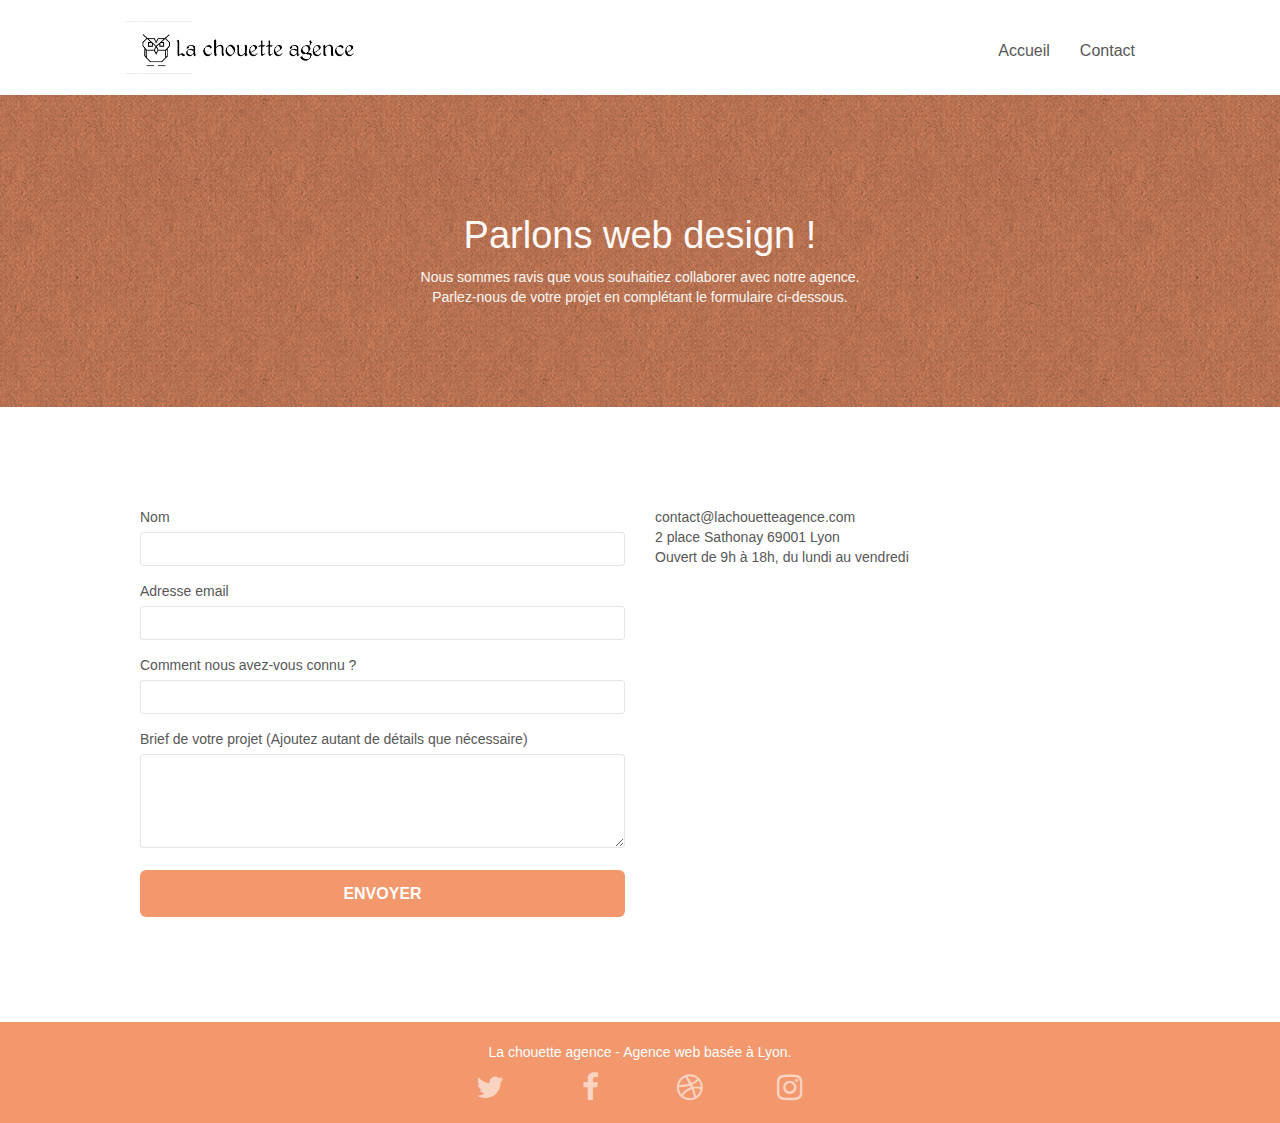
==== contact.html @ 76f285c2 "Optimisation01" ====
<!doctype html>
<html lang="Default">
<head>
	<title>Contactez - La Chouette agence</title>

    <meta charset="utf-8">
    <meta name="keywords" content="Entreprise Webdesign Lyon, agence design, agence design,agence design,agence design,agence design,agence design,agence design,agence design,agence design">
    <meta name="description" content="Contactez la Chouette Agence - Entreprise Webdesign Lyon qui vous aide à devenir attractifs et visibles sur Internet !">
    
    <meta charset="utf-8">
    <meta name="keywords" content="">
    <meta name="description" content="">
    <meta name="viewport" content="width=device-width, initial-scale=1.0, viewport-fit=cover">
    <link rel="shortcut icon" type="image/png" href="favicon.jpg">
    
	<link rel="stylesheet" type="text/css" href="./css/bootstrap.css">
	<link rel="stylesheet" type="text/css" href="style.css">
	<link rel="stylesheet" type="text/css" href="./css/font-awesome.css">
	<link rel="stylesheet" type="text/css" href="./css/et-line.css">
	
    
	<script src="./js/jquery-2.1.0.js"></script>
	<script src="./js/bootstrap.js"></script>
	<script src="./js/blocs.js"></script>
	<script src="./js/jqBootstrapValidation.js"></script>
	<script src="./js/formHandler.js"></script>

    
<!-- Analytics -->
 
<!-- Analytics END -->
    
</head>
<body>
<!-- Principal conteneur -->
<div class="page-container">
    
<!-- bloc-0 -->
<header class="bloc bgc-white l-bloc " id="bloc-0">
	<div class="container bloc-sm">

		<nav class="navbar row">
			<div class="navbar-header">
				<div class="keywords" style="color:#cccccc;font-size:1px;">Entreprise Webdesign Lyon, Agence web à Lyon, stratégie web, web design, illustrations, design de site web, site web, web, internet, site internet, site</div>
				<a class="navbar-brand" href="index.html"><img src="img/la-chouette-agence.png" alt="paris web design logo agence web meilleure agence" height="40" /></a>
				<div class="keywords" style="color:#cccccc;font-size:1px;">Entreprise Webdesign Lyon, Agence web à Lyon, stratégie web, web design, illustrations, design de site web, site web, web, internet, site internet, site</div>
			</div>
			<div class="collapse navbar-collapse navbar-1 special-dropdown-nav">
				<ul class="site-navigation nav navbar-nav">
					<li>
						<a href="index.html">Accueil</a>
					</li>
					<li>
						<a href="contact.html">Contact</a>
					</li>
				</ul>
			</div>
		</nav>
	</div>
</header>
<!-- bloc-0 END -->

<!-- bloc-6 -->
<section class="bloc bg-dots-bg bg-repeat bgc-atomic-tangerine d-bloc bloc-bg-texture texture-paper" id="bloc-6">
	<div class="container bloc-lg">
		<div class="row">
			<div class="col-sm-12">
				<h1 class="text-center hero-bloc-text tc-white-real">
					Parlons web design !
				</h1>
				<p class="text-center mg-lg tc-white-real tight-width-whitespace">
					Nous sommes ravis que vous souhaitiez collaborer avec notre agence.<br>
					Parlez-nous de votre projet en complétant le formulaire ci-dessous.
				</p>
			</div>
		</div>
	</div>
</section>
<!-- bloc-6 END -->

<!-- bloc-7 -->
<section class="bloc bgc-white l-bloc" id="bloc-7">
	<div class="container bloc-lg">
		<div class="row">
			<div class="col-sm-6">
				<form id="form_1" novalidate success-msg="Your message has been sent." fail-msg="Sorry it seems that our mail server is not responding, Sorry for the inconvenience!">
					<div class="form-group">
						<label>
							Nom
						</label>
						<input id="name" class="form-control" required />
					</div>
					<div class="form-group">
						<label>
							Adresse email
						</label>
						<input id="email" class="form-control" type="email" required />
					</div>
					<div class="form-group">
						<label>
							Comment nous avez-vous connu ?
						</label>
						<input class="form-control" required id="input_504" />
					</div>
					<div class="form-group">
						<label>
							Brief de votre projet (Ajoutez autant de détails que nécessaire)<br>
						</label><textarea id="message" class="form-control" rows="4" cols="50" required></textarea>
					</div> 
					<button class="bloc-button btn btn-lg btn-block cta-hero btn-atomic-tangerine" type="submit">
						Envoyer
					</button>
				</form>
			</div>
			<div class="col-sm-6">
				<p>
					contact@lachouetteagence.com<br>2 place Sathonay 69001 Lyon<br>Ouvert de 9h à 18h, du lundi au vendredi<br>
				</p>
			</div>
		</div>
	</div>
</section>
<!-- bloc-7 END -->

<!-- Footer - bloc-8 -->
<footer class="bloc bgc-atomic-tangerine d-bloc" id="bloc-8">
	<div class="container bloc-sm">
		<div class="row">
			<div class="col-sm-12">
				<p class="text-center white">
					La chouette agence - Agence web basée à Lyon.<br>
				</p>
				<div class="row row-no-gutters social">
					<div class="col-sm-3">
						<div class="text-center">
							<a class="social" href="index.html"><span class="fa fa-twitter icon-md"></span></a>
						</div>
					</div>
					<div class="col-sm-3">
						<div class="text-center">
							<a class="social" href="index.html"><span class="fa fa-facebook icon-md"></span></a>
						</div>
					</div>
					<div class="col-sm-3">
						<div class="text-center">
							<a class="social" href="index.html"><span class="fa fa-dribbble icon-md"></span></a>
						</div>
					</div>
					<div class="col-sm-3">
						<div class="text-center">
							<a class="social" href="index.html"><span class="fa fa-instagram icon-md"></span></a>
						</div>
					</div>
				</div>
			</div>
		</div>
	</div>
</footer>
<!-- Footer - bloc-8 END -->

</div>
<!-- Principal conteneur END -->
    

</body>
</html>
---- style.css ----
body {
    margin: 0;
    padding: 0;
    background: #FFF;
    overflow-x: hidden;
    -webkit-font-smoothing: antialiased;
    -moz-osx-font-smoothing: grayscale;
}

.desc{
    font-size: 1.8em;
    margin: 0 20px 0 20px;
}

.citation{
    font-size: 1.3em;
    font-style: italic;
    margin: 0 20px 0 20px;
}
a,
button {
    transition: all .3s ease-in-out;
    outline: none!important;
}

a:hover {
    text-decoration: none;
    cursor: pointer;
}

#page-loading-blocs-notifaction {
    position: fixed;
    top: 0;
    bottom: 0;
    width: 100%;
    z-index: 100000;
    background: #FFFFFF url("img/pageload-spinner.gif") no-repeat center center;
}

.bloc {
    width: 100%;
    clear: both;
    background: 50% 50% no-repeat;
    padding: 0 50px;
    -webkit-background-size: cover;
    -moz-background-size: cover;
    -o-background-size: cover;
    background-size: cover;
    position: relative;
}

.bloc .container {
    padding-left: 0;
    padding-right: 0;
}

.bloc-lg {
    padding: 100px 50px;
}

.bloc-md {
    padding: 50px;
}

.bloc-sm {
    padding: 20px 50px;
}

.bg-center,
.bg-l-edge,
.bg-r-edge,
.bg-t-edge,
.bg-b-edge,
.bg-tl-edge,
.bg-bl-edge,
.bg-tr-edge,
.bg-br-edge,
.bg-repeat {
    -webkit-background-size: auto!important;
    -moz-background-size: auto!important;
    -o-background-size: auto!important;
    background-size: auto!important;
}

.bg-repeat {
    background: repeat;
}

.bg-t-edge {
    background: top no-repeat;
}

.bloc-bg-texture::before {
    content: "";
    background-size: 2px 2px;
    position: absolute;
    top: 0;
    bottom: 0;
    left: 0;
    right: 0;
}

.texture-paper::before {
    background: url("img/texture-paper.png");
    background-size: 280px 280px;
}

.b-parallax {
    background-attachment: fixed;
}

.d-bloc {
    color: rgba(255, 255, 255, .7);
}

.d-bloc button:hover {
    color: rgba(255, 255, 255, .9);
}

.d-bloc .icon-round,
.d-bloc .icon-square,
.d-bloc .icon-rounded,
.d-bloc .icon-semi-rounded-a,
.d-bloc .icon-semi-rounded-b {
    border-color: rgba(255, 255, 255, .9);
}

.d-bloc .divider-h span {
    border-color: rgba(255, 255, 255, .2);
}

.d-bloc .a-btn,
.d-bloc .navbar a,
.d-bloc .navbar-brand,
.d-bloc a .icon-sm,
.d-bloc a .icon-md,
.d-bloc a .icon-lg,
.d-bloc a .icon-xl,
.d-bloc h1 a,
.d-bloc h2 a,
.d-bloc h3 a,
.d-bloc h4 a,
.d-bloc h5 a,
.d-bloc h6 a,
.d-bloc p a {
    color: rgba(255, 255, 255, .6);
}

.d-bloc .a-btn:hover,
.d-bloc .navbar a:hover,
.d-bloc .navbar-brand:hover,
.d-bloc a:hover .icon-sm,
.d-bloc a:hover .icon-md,
.d-bloc a:hover .icon-lg,
.d-bloc a:hover .icon-xl,
.d-bloc h1 a:hover,
.d-bloc h2 a:hover,
.d-bloc h3 a:hover,
.d-bloc h4 a:hover,
.d-bloc h5 a:hover,
.d-bloc h6 a:hover,
.d-bloc p a:hover {
    color: rgba(255, 255, 255, 1);
}

.d-bloc .navbar-toggle .icon-bar {
    background: rgba(255, 255, 255, 1);
}

.d-bloc .btn-wire,
.d-bloc .btn-wire:hover {
    color: rgba(255, 255, 255, 1);
    border-color: rgba(255, 255, 255, 1);
}

.d-bloc .panel {
    color: rgba(0, 0, 0, .5);
}

.d-bloc .panel button:hover {
    color: rgba(0, 0, 0, .7);
}

.d-bloc .panel icon {
    border-color: rgba(0, 0, 0, .7);
}

.d-bloc .panel .divider-h span {
    border-color: rgba(0, 0, 0, .1);
}

.d-bloc .panel .a-btn {
    color: rgba(0, 0, 0, .6);
}

.d-bloc .panel .a-btn:hover {
    color: rgba(0, 0, 0, 1);
}

.d-bloc .panel .btn-wire,
.d-bloc .panel .btn-wire:hover {
    color: rgba(0, 0, 0, .7);
    border-color: rgba(0, 0, 0, .3);
}

.d-bloc .panel,
.l-bloc {
    color: rgba(0, 0, 0, .5);
}

.d-bloc .panel button:hover,
.l-bloc button:hover {
    color: rgba(0, 0, 0, .7);
}

.l-bloc .icon-round,
.l-bloc .icon-square,
.l-bloc .icon-rounded,
.l-bloc .icon-semi-rounded-a,
.l-bloc .icon-semi-rounded-b {
    border-color: rgba(0, 0, 0, .7);
}

.d-bloc .panel .divider-h span,
.l-bloc .divider-h span {
    border-color: rgba(0, 0, 0, .1);
}

.d-bloc .panel .a-btn,
.l-bloc .a-btn,
.l-bloc .navbar a,
.l-bloc .navbar-brand,
.l-bloc a .icon-sm,
.l-bloc a .icon-md,
.l-bloc a .icon-lg,
.l-bloc a .icon-xl,
.l-bloc h1 a,
.l-bloc h2 a,
.l-bloc h3 a,
.l-bloc h4 a,
.l-bloc h5 a,
.l-bloc h6 a,
.l-bloc p a {
    color: rgba(0, 0, 0, .6);
}

.d-bloc .panel .a-btn:hover,
.l-bloc .a-btn:hover,
.l-bloc .navbar a:hover,
.l-bloc .navbar-brand:hover,
.l-bloc a:hover .icon-sm,
.l-bloc a:hover .icon-md,
.l-bloc a:hover .icon-lg,
.l-bloc a:hover .icon-xl,
.l-bloc h1 a:hover,
.l-bloc h2 a:hover,
.l-bloc h3 a:hover,
.l-bloc h4 a:hover,
.l-bloc h5 a:hover,
.l-bloc h6 a:hover,
.l-bloc p a:hover {
    color: rgba(0, 0, 0, 1);
}

.l-bloc .navbar-toggle .icon-bar {
    color: rgba(0, 0, 0, .6);
}

.d-bloc .panel .btn-wire,
.d-bloc .panel .btn-wire:hover,
.l-bloc .btn-wire,
.l-bloc .btn-wire:hover {
    color: rgba(0, 0, 0, .7);
    border-color: rgba(0, 0, 0, .3);
}

.voffset {
    margin-top: 30px;
}

.voffset-lg {
    margin-top: 80px;
}

.row-no-gutters {
    margin-right: 0;
    margin-left: 0;
}

.row.row-no-gutters > [class^="col-"],
.row.row-no-gutters > [class*=" col-"] {
    padding-right: 0;
    padding-left: 0;
}

#bloc-1-hero h1 {
    font-size: 32px;
}

.navbar {
    margin-bottom: 0;
    z-index: 1;
}

.navbar-brand {
    height: auto;
    padding: 3px 15px;
    font-size: 25px;
    font-weight: normal;
    font-weight: 600;
    line-height: 44px;
}

.navbar-brand img {
    max-height: 200px;
    margin: 0 5px 0 0;
    display: inline;
}

.navbar-brand img[src$=svg] {
    min-width: 100px;
}

.nav-center .navbar-brand img {
    margin: 0;
}

.navbar .nav {
    padding-top: 2px;
    margin-right: -16px;
    float: right;
    z-index: 1;
}

.nav > li {
    float: left;
    margin-top: 4px;
    font-size: 16px;
}

.navbar-nav .open .dropdown-menu > li > a {
    text-align: inherit;
}

.nav > li a:hover,
.nav > li a:focus {
    background: transparent;
}

.navbar-toggle {
    margin: 10px 10px 0 0;
    border: 0px;
}

.navbar-toggle:hover {
    background: transparent!important;
}

.navbar-toggle .icon-bar {
    background-color: rgba(0, 0, 0, .5);
    width: 26px;
}

.nav-invert .navbar .nav {
    float: left;
}

.nav-invert .navbar-header,
.nav-invert .navbar-brand {
    float: right;
    position: relative;
    z-index: 2;
}

@media (min-width: 768px) {
    .site-navigation {
        position: absolute;
        top: 50%;
        right: 20px;
        transform: translate(0, -50%);
        -webkit-transform: translateY(-50%);
    }
    .nav > li .dropdown-menu a,
    .nav > li .dropdown-menu a:hover {
        color: #484848;
    }
    .nav-invert .site-navigation {
        left: 0;
        right: 0;
    }
    .nav-center {
        text-align: center;
    }
    .nav-center .navbar-header {
        width: 100%;
    }
    .nav-center .navbar-header,
    .nav-center .navbar-brand,
    .nav-center .nav > li {
        float: none;
        display: inline-block;
    }
    .nav-center .site-navigation {
        position: relative;
        width: 100%;
        right: 0;
        margin-right: 0px;
        margin-top: 20px;
    }
    .nav-center.mini-nav .navbar-toggle {
        float: none;
        margin: 10px auto 0;
    }
}

.nav > li > .dropdown a {
    background: none!important;
    display: block;
    padding: 14px 15px;
}

nav .caret {
    margin: 0 5px;
}

.dropdown-menu .dropdown-menu {
    top: -8px;
    left: 100%;
}

.dropdown-menu .dropmenu-flow-right {
    top: 100%;
    left: 0;
    margin-left: -1px;
    border-top-left-radius: 0;
    border-top-right-radius: 0;
}

.dropdown-menu .dropdown span {
    border: 4px solid black;
    border-top-color: transparent;
    border-right-color: transparent;
    border-bottom-color: transparent;
    margin: 6px -5px 0 0!important;
    float: right;
}

.mg-md {
    margin-top: 10px;
    margin-bottom: 20px;
}

.mg-lg {
    margin-top: 10px;
    margin-bottom: 40px;
}

.btn {
    margin: 0 5px 5px 0;
}

.btn.pull-right {
    margin: 0 0 5px 5px;
}

.btn-d,
.btn-d:hover,
.btn-d:focus {
    color: #FFF;
    background: rgba(0, 0, 0, .3);
}

button {
    outline: none!important;
}

.btn-rd {
    border-radius: 40px;
}

.btn-clean {
    border: 1px solid rgba(0, 0, 0, .08);
    border-bottom-color: rgba(0, 0, 0, .1);
    text-shadow: 0 1px 0 rgba(0, 0, 1, .1);
    box-shadow: 0 1px 3px rgba(0, 0, 1, .25), inset 0 1px 0 0 rgba(255, 255, 255, .15);
}

.icon-md {
    font-size: 30px!important;
}

.icon-lg {
    font-size: 60px!important;
}

.sm-shadow {
    text-shadow: 0 1px 2px rgba(0, 0, 0, .3);
}

.panel-sq,
.panel-sq .panel-heading,
.panel-sq .panel-footer {
    border-radius: 0;
}

.panel-rd {
    border-radius: 30px;
}

.panel-rd .panel-heading {
    border-radius: 29px 29px 0 0;
}

.panel-rd .panel-footer {
    border-radius: 0 0 29px 29px;
}

.form-control {
    border-color: rgba(0, 0, 0, .1);
    box-shadow: none;
}

.scrollToTop {
    width: 40px;
    height: 40px;
    position: fixed;
    bottom: 20px;
    right: 20px;
    opacity: 0;
    z-index: 500;
    transition: all .3s ease-in-out;
}

.scrollToTop span {
    margin-top: 6px;
}

.showScrollTop {
    font-size: 14px;
    opacity: 1;
}

a[data-lightbox] {
    position: relative;
    display: block;
    text-align: center;
}

a[data-lightbox]:hover::before {
    content: "+";
    font-family: "HelveticaNeue-Light", "Helvetica Neue Light", "Helvetica Neue", Helvetica, Arial;
    font-size: 32px;
    width: 50px;
    height: 50px;
    margin-left: -25px;
    border-radius: 50%;
    background: rgba(0, 0, 0, .6);
    color: #FFF;
    font-weight: 100;
    z-index: 1;
    position: absolute;
    top: 50%;
    transform: translateY(-50%);
    -webkit-transform: translateY(-50%);
}

a[data-lightbox]:hover img {
    opacity: 0.6;
    -webkit-animation-fill-mode: none;
    animation-fill-mode: none;
}

#lightbox-modal {
    display: flex;
    align-items: center;
}

#lightbox-modal .modal-dialog {
    width: 90%;
    max-width: 900px;
    margin: 0 auto 0;
}

#lightbox-modal .modal-dialog img {
    max-height: 90vh;
    margin: 0 auto;
}

.lightbox-caption {
    padding: 20px;
    color: #FFF;
    background: rgba(0, 0, 0, .5);
    position: absolute;
    left: 15px;
    right: 15px;
    bottom: 5px;
}

.close-lightbox {
    color: #FFF;
    font-size: 30px;
    position: absolute;
    top: 20px;
    right: 20px;
    z-index: 20;
    background: rgba(0, 0, 0, .5);
    border: none;
    line-height: 30px;
    padding: 0 9px 5px;
    opacity: 0.3;
}

.close-lightbox:hover,
.next-lightbox:hover,
.prev-lightbox:hover {
    opacity: 1.0;
    color: #FFF;
}

.next-lightbox,
.prev-lightbox {
    font-size: 20px;
    color: rgba(255, 255, 255, .9);
    background: rgba(0, 0, 0, .5);
    transition: all .2s ease-in-out;
    position: absolute;
    top: 45%;
    z-index: 1;
    opacity: 0.4;
}

.next-lightbox {
    padding: 6px 8px 1px 13px;
    right: 25px;
}

.prev-lightbox {
    padding: 6px 13px 1px 10px;
    left: 25px;
}

.snapshot-lb .modal-body {
    padding-bottom: 45px;
}

.snapshot-lb .lightbox-caption {
    padding: 0;
    color: rgba(0, 0, 0, .5);
    background: none;
}

h1,
h2,
h3,
h4,
h5,
h6,
p,
label,
.btn,
a {
    font-family: "helvetica";
    font-weight: 400;
    color: #575757!important;
}

.container {
    max-width: 1000px;
}

.hero-bloc-text {
    font-size: 38px;
}

.hero-bloc-text-sub {
    font-size: 36px;
}

.statement-bloc-text {
    line-height: 26px;
    font-style: italic;
    font-size: 20px;
    text-align: center;
    font-weight: lighter;
    max-width: 520px;
    margin: auto auto auto auto;
}

p {
    font-size: 1em;
}

.tight-width-whitespace {
    max-width: 600px;
    margin: auto auto auto auto;
}

.h1 {
    font-size: 20px;
    font-family: "Open Sans";
}

.cta-hero {
    margin-top: 22px;
    color: #FFFFFF!important;
    text-transform: uppercase;
    padding: 12px 28px 12px 28px;
    font-size: 16px;
    font-weight: 700;
}

.social {
    max-width: 400px;
    margin: auto auto auto auto;
}

h2 {
    font-size: 22px;
    font-weight: bolder;
    line-height: 1.4em;
}

h3 {
    font-size: 15px;
    text-transform: uppercase;
    font-weight: 700;
    color: #333333!important;
}

.med-width-whitespace {
    max-width: 800px;
    margin: auto auto auto auto;
    box-shadow: 0px 0px 0px #000000;
}

h1 {
    color: #333333!important;
}

h4 {
    color: #333333!important;
}

.icons {
    margin-bottom: 14px;
    margin-top: 24px;
}

.white {
    color: #FFFFFF!important;
}

.portfolio-thumb {
    margin-bottom: 24px;
}

.portfolio-row {
    margin-bottom: 44px;
    margin-top: 50px;
}

.avatar {
    box-shadow: 0px 4px 9px rgba(0, 0, 0, 0.3);
}

.black-background {
    background-color: rgba(165, 147, 99, 0.7);
    padding: 40px 40px 40px 40px;
}

.bold-link {
    font-weight: 900;
    text-decoration: underline!important;
}

.bgc-white {
    background-color: #FFFFFF;
}

.bgc-dark-slate-blue {
    background-color: #364577;
}

.bgc-atomic-tangerine {
    background-color: #F3976C;
}

.tc-white {
    color: #F3976C!important;
}

.tc-white-ream {
    color: #fff9f7!important;
}

.tc-white-real {
    color: #fff8f5!important;
}

.btn-atomic-tangerine {
    background: #F3976C;
    color: #FFFFFF!important;
}

.btn-atomic-tangerine:hover {
    background: #c27956!important;
    color: #FFFFFF!important;
}

.ltc-white {
    color: #FFFFFF!important;
}

.ltc-white:hover {
    color: #cccccc!important;
}

.ltc-atomic-tangerine {
    color: #F3976C!important;
}

.ltc-atomic-tangerine:hover {
    color: #c27956!important;
}

.icon-dark-slate-blue {
    color: #364577!important;
    border-color: #364577!important;
}

.bg-dots-bg {
    background-image: url("img/dots-bg.png");
}

.bg-lines-h2-bg {
    background-image: url("img/lines-h2-bg.png");
}

.bg-banniere {
    background-image: url("img/la-chouette-agence-banniere.jpg");
}

.bg-presentation {
    background-image: url("img/image-de-presentation.jpg");
}

@media (max-width: 1024px) {
    .bloc {
        padding-left: 20px;
        padding-right: 20px;
    }
    .bloc.full-width-bloc,
    .bloc-tile-2.full-width-bloc .container,
    .bloc-tile-3.full-width-bloc .container,
    .bloc-tile-4.full-width-bloc .container {
        padding-left: 0;
        padding-right: 0;
    }
}

@media (max-width: 992px) and (min-width: 768px) {
    .navbar .nav {
        max-width: 80%
    }
    .nav-center.navbar .nav {
        max-width: 100%
    }
}

@media only screen and (min-device-width: 768px) and (max-device-width: 1024px) and (orientation: landscape) {
    .b-parallax {
        background-attachment: scroll;
    }
}

@media only screen and (min-device-width: 1024px) and (max-device-width: 1366px) and (-webkit-min-device-pixel-ratio: 1.5) {
    .b-parallax {
        background-attachment: scroll;
    }
}

@media (max-width: 991px) {
    .container {
        width: 100%;
    }
    .b-parallax {
        background-attachment: scroll;
    }
    .page-container,
    #hero-bloc {
        overflow-x: hidden;
        position: relative;
    }
    .bloc {
        padding-left: constant(safe-area-inset-left);
        padding-right: constant(safe-area-inset-right);
    }
    .bloc-group,
    .bloc-group .bloc {
        display: block;
        width: 100%;
    }
    .bloc-fill-screen .fill-bloc-top-edge,
    .bloc-fill-screen .fill-bloc-bottom-edge {
        padding: 0 20px;
        padding-left: constant(safe-area-inset-left);
        padding-right: constant(safe-area-inset-right);
    }
}

@media (max-width: 767px) {
    .page-container {
        overflow-x: hidden;
        position: relative;
    }
    h1,
    h2,
    h3,
    h4,
    h5,
    h6,
    p,
    #disqus_thread {
        padding-left: 10px!important;
        padding-right: 10px!important;
    }
    .b-parallax {
        background-attachment: scroll;
    }
    .navbar .nav {
        padding-top: 0;
        border-top: 1px solid rgba(0, 0, 0, .2);
        float: none!important;
    }
    .navbar.row {
        margin-left: 0;
        margin-right: 0;
    }
    .site-navigation {
        position: inherit;
        transform: none;
        -webkit-transform: none;
        -ms-transform: none;
    }
    .nav > li {
        margin-top: 0;
        border-bottom: 1px solid rgba(0, 0, 0, .1);
        background: rgba(0, 0, 0, .05);
        text-align: left;
        padding-left: 15px;
        width: 100%;
    }
    .nav > li:hover {
        background: rgba(0, 0, 0, .08);
    }
    .dropdown .dropdown a .caret {
        float: none;
        margin: 5px 0 0 10px!important;
        border: 4px solid black;
        border-bottom-color: transparent;
        border-right-color: transparent;
        border-left-color: transparent;
    }
    #hero-bloc .navbar .nav {
        background: rgba(0, 0, 0, .8);
    }
    #hero-bloc .navbar .nav a {
        color: rgba(255, 255, 255, .6);
    }
    .hero {
        padding: 50px 0;
    }
    .hero-nav {
        left: -1px;
        right: -1px;
    }
    .navbar-collapse {
        padding: 0;
        overflow-x: hidden;
        -webkit-box-shadow: none;
        box-shadow: none;
    }
    .navbar-brand img {
        max-height: 40px;
        width: auto;
    }
    .nav-invert .navbar-header {
        float: none;
        width: 100%;
    }
    .nav-invert .navbar-toggle {
        float: left;
        margin-left: 10px;
    }
    .bloc {
        padding-left: 0;
        padding-right: 0;
    }
    .bloc-xxl,
    .bloc-xl,
    .bloc-lg {
        padding: 40px 0;
    }
    .bloc-sm,
    .bloc-md {
        padding-left: 0;
        padding-right: 0;
    }
    .bloc-tile-2 .container,
    .bloc-tile-3 .container,
    .bloc-tile-4 .container,
    .bloc-fill-screen .fill-bloc-top-edge,
    .bloc-fill-screen .fill-bloc-bottom-edge {
        padding-left: 0;
        padding-right: 0;
    }
    .a-block {
        padding: 0 10px;
    }
    .btn-dwn {
        display: none;
    }
    .voffset {
        margin-top: 5px;
    }
    .voffset-md {
        margin-top: 20px;
    }
    .voffset-lg {
        margin-top: 30px;
    }
    form {
        padding: 5px;
    }
    .close-lightbox {
        display: inline-block;
    }
    .blocsapp-device-iphone5 {
        background-size: 216px 425px;
        padding-top: 60px;
        width: 216px;
        height: 425px;
    }
    .blocsapp-device-iphone5 img {
        width: 180px;
        height: 320px;
    }
}

@media (max-width: 400px) {
    .bloc {
        padding-left: 0;
        padding-right: 0;
    }
}

@media (max-width: 767px) {
    .bloc-mob-center-text {
        text-align: center;
    }
}
---- css/et-line.css ----
@font-face {
    font-family: et-line;
    src: url(../fonts/et-line.eot);
    src: url(../fonts/et-line.eot?#iefix) format('embedded-opentype'), url(../fonts/et-line.woff) format('woff'), url(../fonts/et-line.ttf) format('truetype'), url(../fonts/et-line.svg#et-line) format('svg');
    font-weight: 400;
    font-style: normal
}

.et-icon-adjustments,
.et-icon-alarmclock,
.et-icon-anchor,
.et-icon-aperture,
.et-icon-attachment,
.et-icon-bargraph,
.et-icon-basket,
.et-icon-beaker,
.et-icon-bike,
.et-icon-book-open,
.et-icon-briefcase,
.et-icon-browser,
.et-icon-calendar,
.et-icon-camera,
.et-icon-caution,
.et-icon-chat,
.et-icon-circle-compass,
.et-icon-clipboard,
.et-icon-clock,
.et-icon-cloud,
.et-icon-compass,
.et-icon-desktop,
.et-icon-dial,
.et-icon-document,
.et-icon-documents,
.et-icon-download,
.et-icon-dribbble,
.et-icon-edit,
.et-icon-envelope,
.et-icon-expand,
.et-icon-facebook,
.et-icon-flag,
.et-icon-focus,
.et-icon-gears,
.et-icon-genius,
.et-icon-gift,
.et-icon-global,
.et-icon-globe,
.et-icon-googleplus,
.et-icon-grid,
.et-icon-happy,
.et-icon-hazardous,
.et-icon-heart,
.et-icon-hotairballoon,
.et-icon-hourglass,
.et-icon-key,
.et-icon-laptop,
.et-icon-layers,
.et-icon-lifesaver,
.et-icon-lightbulb,
.et-icon-linegraph,
.et-icon-linkedin,
.et-icon-lock,
.et-icon-magnifying-glass,
.et-icon-map,
.et-icon-map-pin,
.et-icon-megaphone,
.et-icon-mic,
.et-icon-mobile,
.et-icon-newspaper,
.et-icon-notebook,
.et-icon-paintbrush,
.et-icon-paperclip,
.et-icon-pencil,
.et-icon-phone,
.et-icon-picture,
.et-icon-pictures,
.et-icon-piechart,
.et-icon-presentation,
.et-icon-pricetags,
.et-icon-printer,
.et-icon-profile-female,
.et-icon-profile-male,
.et-icon-puzzle,
.et-icon-quote,
.et-icon-recycle,
.et-icon-refresh,
.et-icon-ribbon,
.et-icon-rss,
.et-icon-sad,
.et-icon-scissors,
.et-icon-scope,
.et-icon-search,
.et-icon-shield,
.et-icon-speedometer,
.et-icon-strategy,
.et-icon-streetsign,
.et-icon-tablet,
.et-icon-target,
.et-icon-telescope,
.et-icon-toolbox,
.et-icon-tools,
.et-icon-tools-2,
.et-icon-trophy,
.et-icon-tumblr,
.et-icon-twitter,
.et-icon-upload,
.et-icon-video,
.et-icon-wallet,
.et-icon-wine {
    font-family: et-line;
    speak: none;
    font-style: normal;
    font-weight: 400;
    font-variant: normal;
    text-transform: none;
    line-height: 1;
    -webkit-font-smoothing: antialiased;
    -moz-osx-font-smoothing: grayscale;
    display: inline-block
}

.et-icon-mobile:before {
    content: "\e000"
}

.et-icon-laptop:before {
    content: "\e001"
}

.et-icon-desktop:before {
    content: "\e002"
}

.et-icon-tablet:before {
    content: "\e003"
}

.et-icon-phone:before {
    content: "\e004"
}

.et-icon-document:before {
    content: "\e005"
}

.et-icon-documents:before {
    content: "\e006"
}

.et-icon-search:before {
    content: "\e007"
}

.et-icon-clipboard:before {
    content: "\e008"
}

.et-icon-newspaper:before {
    content: "\e009"
}

.et-icon-notebook:before {
    content: "\e00a"
}

.et-icon-book-open:before {
    content: "\e00b"
}

.et-icon-browser:before {
    content: "\e00c"
}

.et-icon-calendar:before {
    content: "\e00d"
}

.et-icon-presentation:before {
    content: "\e00e"
}

.et-icon-picture:before {
    content: "\e00f"
}

.et-icon-pictures:before {
    content: "\e010"
}

.et-icon-video:before {
    content: "\e011"
}

.et-icon-camera:before {
    content: "\e012"
}

.et-icon-printer:before {
    content: "\e013"
}

.et-icon-toolbox:before {
    content: "\e014"
}

.et-icon-briefcase:before {
    content: "\e015"
}

.et-icon-wallet:before {
    content: "\e016"
}

.et-icon-gift:before {
    content: "\e017"
}

.et-icon-bargraph:before {
    content: "\e018"
}

.et-icon-grid:before {
    content: "\e019"
}

.et-icon-expand:before {
    content: "\e01a"
}

.et-icon-focus:before {
    content: "\e01b"
}

.et-icon-edit:before {
    content: "\e01c"
}

.et-icon-adjustments:before {
    content: "\e01d"
}

.et-icon-ribbon:before {
    content: "\e01e"
}

.et-icon-hourglass:before {
    content: "\e01f"
}

.et-icon-lock:before {
    content: "\e020"
}

.et-icon-megaphone:before {
    content: "\e021"
}

.et-icon-shield:before {
    content: "\e022"
}

.et-icon-trophy:before {
    content: "\e023"
}

.et-icon-flag:before {
    content: "\e024"
}

.et-icon-map:before {
    content: "\e025"
}

.et-icon-puzzle:before {
    content: "\e026"
}

.et-icon-basket:before {
    content: "\e027"
}

.et-icon-envelope:before {
    content: "\e028"
}

.et-icon-streetsign:before {
    content: "\e029"
}

.et-icon-telescope:before {
    content: "\e02a"
}

.et-icon-gears:before {
    content: "\e02b"
}

.et-icon-key:before {
    content: "\e02c"
}

.et-icon-paperclip:before {
    content: "\e02d"
}

.et-icon-attachment:before {
    content: "\e02e"
}

.et-icon-pricetags:before {
    content: "\e02f"
}

.et-icon-lightbulb:before {
    content: "\e030"
}

.et-icon-layers:before {
    content: "\e031"
}

.et-icon-pencil:before {
    content: "\e032"
}

.et-icon-tools:before {
    content: "\e033"
}

.et-icon-tools-2:before {
    content: "\e034"
}

.et-icon-scissors:before {
    content: "\e035"
}

.et-icon-paintbrush:before {
    content: "\e036"
}

.et-icon-magnifying-glass:before {
    content: "\e037"
}

.et-icon-circle-compass:before {
    content: "\e038"
}

.et-icon-linegraph:before {
    content: "\e039"
}

.et-icon-mic:before {
    content: "\e03a"
}

.et-icon-strategy:before {
    content: "\e03b"
}

.et-icon-beaker:before {
    content: "\e03c"
}

.et-icon-caution:before {
    content: "\e03d"
}

.et-icon-recycle:before {
    content: "\e03e"
}

.et-icon-anchor:before {
    content: "\e03f"
}

.et-icon-profile-male:before {
    content: "\e040"
}

.et-icon-profile-female:before {
    content: "\e041"
}

.et-icon-bike:before {
    content: "\e042"
}

.et-icon-wine:before {
    content: "\e043"
}

.et-icon-hotairballoon:before {
    content: "\e044"
}

.et-icon-globe:before {
    content: "\e045"
}

.et-icon-genius:before {
    content: "\e046"
}

.et-icon-map-pin:before {
    content: "\e047"
}

.et-icon-dial:before {
    content: "\e048"
}

.et-icon-chat:before {
    content: "\e049"
}

.et-icon-heart:before {
    content: "\e04a"
}

.et-icon-cloud:before {
    content: "\e04b"
}

.et-icon-upload:before {
    content: "\e04c"
}

.et-icon-download:before {
    content: "\e04d"
}

.et-icon-target:before {
    content: "\e04e"
}

.et-icon-hazardous:before {
    content: "\e04f"
}

.et-icon-piechart:before {
    content: "\e050"
}

.et-icon-speedometer:before {
    content: "\e051"
}

.et-icon-global:before {
    content: "\e052"
}

.et-icon-compass:before {
    content: "\e053"
}

.et-icon-lifesaver:before {
    content: "\e054"
}

.et-icon-clock:before {
    content: "\e055"
}

.et-icon-aperture:before {
    content: "\e056"
}

.et-icon-quote:before {
    content: "\e057"
}

.et-icon-scope:before {
    content: "\e058"
}

.et-icon-alarmclock:before {
    content: "\e059"
}

.et-icon-refresh:before {
    content: "\e05a"
}

.et-icon-happy:before {
    content: "\e05b"
}

.et-icon-sad:before {
    content: "\e05c"
}

.et-icon-facebook:before {
    content: "\e05d"
}

.et-icon-twitter:before {
    content: "\e05e"
}

.et-icon-googleplus:before {
    content: "\e05f"
}

.et-icon-rss:before {
    content: "\e060"
}

.et-icon-tumblr:before {
    content: "\e061"
}

.et-icon-linkedin:before {
    content: "\e062"
}

.et-icon-dribbble:before {
    content: "\e063"
}
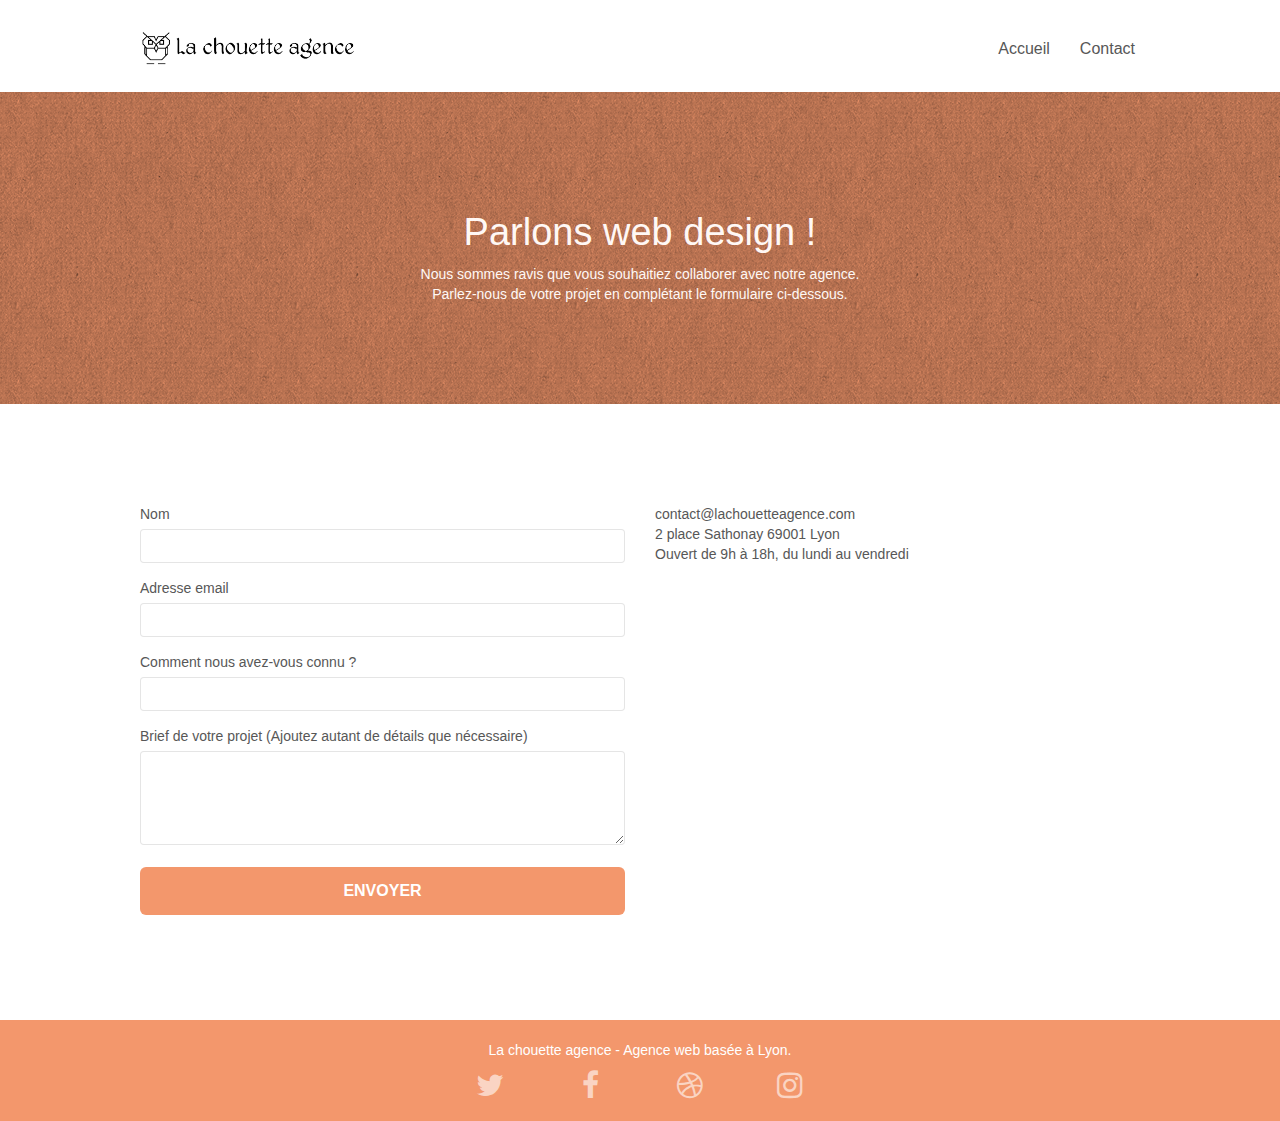
==== commit 161d2620: "Correction Menu pour responsivité" ====
--- a/contact.html
+++ b/contact.html
@@ -41,9 +41,10 @@
 
 		<nav class="navbar row">
 			<div class="navbar-header">
-				<div class="keywords" style="color:#cccccc;font-size:1px;">Entreprise Webdesign Lyon, Agence web à Lyon, stratégie web, web design, illustrations, design de site web, site web, web, internet, site internet, site</div>
-				<a class="navbar-brand" href="index.html"><img src="img/la-chouette-agence.png" alt="paris web design logo agence web meilleure agence" height="40" /></a>
-				<div class="keywords" style="color:#cccccc;font-size:1px;">Entreprise Webdesign Lyon, Agence web à Lyon, stratégie web, web design, illustrations, design de site web, site web, web, internet, site internet, site</div>
+				<a class="navbar-brand" href="index.html"><img src="img/la-chouette-agence.png" alt="atlanta web design logo" height="40" /></a>
+				<button id="nav-toggle" type="button" class="ui-navbar-toggle navbar-toggle" data-toggle="collapse" data-target=".navbar-1">
+					<span class="sr-only">Toggle navigation</span><span class="icon-bar"></span><span class="icon-bar"></span><span class="icon-bar"></span>
+				</button>
 			</div>
 			<div class="collapse navbar-collapse navbar-1 special-dropdown-nav">
 				<ul class="site-navigation nav navbar-nav">
@@ -122,6 +123,10 @@
 </section>
 <!-- bloc-7 END -->
 
+<!-- ScrollToTop Button -->
+<a class="bloc-button btn btn-d scrollToTop" onclick="scrollToTarget('1')"><span class="fa fa-chevron-up"></span></a>
+<!-- ScrollToTop Button END-->
+
 <!-- Footer - bloc-8 -->
 <footer class="bloc bgc-atomic-tangerine d-bloc" id="bloc-8">
 	<div class="container bloc-sm">
--- a/style.css
+++ b/style.css
@@ -1,1061 +1 @@
-body {
-    margin: 0;
-    padding: 0;
-    background: #FFF;
-    overflow-x: hidden;
-    -webkit-font-smoothing: antialiased;
-    -moz-osx-font-smoothing: grayscale;
-}
-
-.desc{
-    font-size: 1.8em;
-    margin: 0 20px 0 20px;
-}
-
-.citation{
-    font-size: 1.3em;
-    font-style: italic;
-    margin: 0 20px 0 20px;
-}
-a,
-button {
-    transition: all .3s ease-in-out;
-    outline: none!important;
-}
-
-a:hover {
-    text-decoration: none;
-    cursor: pointer;
-}
-
-#page-loading-blocs-notifaction {
-    position: fixed;
-    top: 0;
-    bottom: 0;
-    width: 100%;
-    z-index: 100000;
-    background: #FFFFFF url("img/pageload-spinner.gif") no-repeat center center;
-}
-
-.bloc {
-    width: 100%;
-    clear: both;
-    background: 50% 50% no-repeat;
-    padding: 0 50px;
-    -webkit-background-size: cover;
-    -moz-background-size: cover;
-    -o-background-size: cover;
-    background-size: cover;
-    position: relative;
-}
-
-.bloc .container {
-    padding-left: 0;
-    padding-right: 0;
-}
-
-.bloc-lg {
-    padding: 100px 50px;
-}
-
-.bloc-md {
-    padding: 50px;
-}
-
-.bloc-sm {
-    padding: 20px 50px;
-}
-
-.bg-center,
-.bg-l-edge,
-.bg-r-edge,
-.bg-t-edge,
-.bg-b-edge,
-.bg-tl-edge,
-.bg-bl-edge,
-.bg-tr-edge,
-.bg-br-edge,
-.bg-repeat {
-    -webkit-background-size: auto!important;
-    -moz-background-size: auto!important;
-    -o-background-size: auto!important;
-    background-size: auto!important;
-}
-
-.bg-repeat {
-    background: repeat;
-}
-
-.bg-t-edge {
-    background: top no-repeat;
-}
-
-.bloc-bg-texture::before {
-    content: "";
-    background-size: 2px 2px;
-    position: absolute;
-    top: 0;
-    bottom: 0;
-    left: 0;
-    right: 0;
-}
-
-.texture-paper::before {
-    background: url("img/texture-paper.png");
-    background-size: 280px 280px;
-}
-
-.b-parallax {
-    background-attachment: fixed;
-}
-
-.d-bloc {
-    color: rgba(255, 255, 255, .7);
-}
-
-.d-bloc button:hover {
-    color: rgba(255, 255, 255, .9);
-}
-
-.d-bloc .icon-round,
-.d-bloc .icon-square,
-.d-bloc .icon-rounded,
-.d-bloc .icon-semi-rounded-a,
-.d-bloc .icon-semi-rounded-b {
-    border-color: rgba(255, 255, 255, .9);
-}
-
-.d-bloc .divider-h span {
-    border-color: rgba(255, 255, 255, .2);
-}
-
-.d-bloc .a-btn,
-.d-bloc .navbar a,
-.d-bloc .navbar-brand,
-.d-bloc a .icon-sm,
-.d-bloc a .icon-md,
-.d-bloc a .icon-lg,
-.d-bloc a .icon-xl,
-.d-bloc h1 a,
-.d-bloc h2 a,
-.d-bloc h3 a,
-.d-bloc h4 a,
-.d-bloc h5 a,
-.d-bloc h6 a,
-.d-bloc p a {
-    color: rgba(255, 255, 255, .6);
-}
-
-.d-bloc .a-btn:hover,
-.d-bloc .navbar a:hover,
-.d-bloc .navbar-brand:hover,
-.d-bloc a:hover .icon-sm,
-.d-bloc a:hover .icon-md,
-.d-bloc a:hover .icon-lg,
-.d-bloc a:hover .icon-xl,
-.d-bloc h1 a:hover,
-.d-bloc h2 a:hover,
-.d-bloc h3 a:hover,
-.d-bloc h4 a:hover,
-.d-bloc h5 a:hover,
-.d-bloc h6 a:hover,
-.d-bloc p a:hover {
-    color: rgba(255, 255, 255, 1);
-}
-
-.d-bloc .navbar-toggle .icon-bar {
-    background: rgba(255, 255, 255, 1);
-}
-
-.d-bloc .btn-wire,
-.d-bloc .btn-wire:hover {
-    color: rgba(255, 255, 255, 1);
-    border-color: rgba(255, 255, 255, 1);
-}
-
-.d-bloc .panel {
-    color: rgba(0, 0, 0, .5);
-}
-
-.d-bloc .panel button:hover {
-    color: rgba(0, 0, 0, .7);
-}
-
-.d-bloc .panel icon {
-    border-color: rgba(0, 0, 0, .7);
-}
-
-.d-bloc .panel .divider-h span {
-    border-color: rgba(0, 0, 0, .1);
-}
-
-.d-bloc .panel .a-btn {
-    color: rgba(0, 0, 0, .6);
-}
-
-.d-bloc .panel .a-btn:hover {
-    color: rgba(0, 0, 0, 1);
-}
-
-.d-bloc .panel .btn-wire,
-.d-bloc .panel .btn-wire:hover {
-    color: rgba(0, 0, 0, .7);
-    border-color: rgba(0, 0, 0, .3);
-}
-
-.d-bloc .panel,
-.l-bloc {
-    color: rgba(0, 0, 0, .5);
-}
-
-.d-bloc .panel button:hover,
-.l-bloc button:hover {
-    color: rgba(0, 0, 0, .7);
-}
-
-.l-bloc .icon-round,
-.l-bloc .icon-square,
-.l-bloc .icon-rounded,
-.l-bloc .icon-semi-rounded-a,
-.l-bloc .icon-semi-rounded-b {
-    border-color: rgba(0, 0, 0, .7);
-}
-
-.d-bloc .panel .divider-h span,
-.l-bloc .divider-h span {
-    border-color: rgba(0, 0, 0, .1);
-}
-
-.d-bloc .panel .a-btn,
-.l-bloc .a-btn,
-.l-bloc .navbar a,
-.l-bloc .navbar-brand,
-.l-bloc a .icon-sm,
-.l-bloc a .icon-md,
-.l-bloc a .icon-lg,
-.l-bloc a .icon-xl,
-.l-bloc h1 a,
-.l-bloc h2 a,
-.l-bloc h3 a,
-.l-bloc h4 a,
-.l-bloc h5 a,
-.l-bloc h6 a,
-.l-bloc p a {
-    color: rgba(0, 0, 0, .6);
-}
-
-.d-bloc .panel .a-btn:hover,
-.l-bloc .a-btn:hover,
-.l-bloc .navbar a:hover,
-.l-bloc .navbar-brand:hover,
-.l-bloc a:hover .icon-sm,
-.l-bloc a:hover .icon-md,
-.l-bloc a:hover .icon-lg,
-.l-bloc a:hover .icon-xl,
-.l-bloc h1 a:hover,
-.l-bloc h2 a:hover,
-.l-bloc h3 a:hover,
-.l-bloc h4 a:hover,
-.l-bloc h5 a:hover,
-.l-bloc h6 a:hover,
-.l-bloc p a:hover {
-    color: rgba(0, 0, 0, 1);
-}
-
-.l-bloc .navbar-toggle .icon-bar {
-    color: rgba(0, 0, 0, .6);
-}
-
-.d-bloc .panel .btn-wire,
-.d-bloc .panel .btn-wire:hover,
-.l-bloc .btn-wire,
-.l-bloc .btn-wire:hover {
-    color: rgba(0, 0, 0, .7);
-    border-color: rgba(0, 0, 0, .3);
-}
-
-.voffset {
-    margin-top: 30px;
-}
-
-.voffset-lg {
-    margin-top: 80px;
-}
-
-.row-no-gutters {
-    margin-right: 0;
-    margin-left: 0;
-}
-
-.row.row-no-gutters > [class^="col-"],
-.row.row-no-gutters > [class*=" col-"] {
-    padding-right: 0;
-    padding-left: 0;
-}
-
-#bloc-1-hero h1 {
-    font-size: 32px;
-}
-
-.navbar {
-    margin-bottom: 0;
-    z-index: 1;
-}
-
-.navbar-brand {
-    height: auto;
-    padding: 3px 15px;
-    font-size: 25px;
-    font-weight: normal;
-    font-weight: 600;
-    line-height: 44px;
-}
-
-.navbar-brand img {
-    max-height: 200px;
-    margin: 0 5px 0 0;
-    display: inline;
-}
-
-.navbar-brand img[src$=svg] {
-    min-width: 100px;
-}
-
-.nav-center .navbar-brand img {
-    margin: 0;
-}
-
-.navbar .nav {
-    padding-top: 2px;
-    margin-right: -16px;
-    float: right;
-    z-index: 1;
-}
-
-.nav > li {
-    float: left;
-    margin-top: 4px;
-    font-size: 16px;
-}
-
-.navbar-nav .open .dropdown-menu > li > a {
-    text-align: inherit;
-}
-
-.nav > li a:hover,
-.nav > li a:focus {
-    background: transparent;
-}
-
-.navbar-toggle {
-    margin: 10px 10px 0 0;
-    border: 0px;
-}
-
-.navbar-toggle:hover {
-    background: transparent!important;
-}
-
-.navbar-toggle .icon-bar {
-    background-color: rgba(0, 0, 0, .5);
-    width: 26px;
-}
-
-.nav-invert .navbar .nav {
-    float: left;
-}
-
-.nav-invert .navbar-header,
-.nav-invert .navbar-brand {
-    float: right;
-    position: relative;
-    z-index: 2;
-}
-
-@media (min-width: 768px) {
-    .site-navigation {
-        position: absolute;
-        top: 50%;
-        right: 20px;
-        transform: translate(0, -50%);
-        -webkit-transform: translateY(-50%);
-    }
-    .nav > li .dropdown-menu a,
-    .nav > li .dropdown-menu a:hover {
-        color: #484848;
-    }
-    .nav-invert .site-navigation {
-        left: 0;
-        right: 0;
-    }
-    .nav-center {
-        text-align: center;
-    }
-    .nav-center .navbar-header {
-        width: 100%;
-    }
-    .nav-center .navbar-header,
-    .nav-center .navbar-brand,
-    .nav-center .nav > li {
-        float: none;
-        display: inline-block;
-    }
-    .nav-center .site-navigation {
-        position: relative;
-        width: 100%;
-        right: 0;
-        margin-right: 0px;
-        margin-top: 20px;
-    }
-    .nav-center.mini-nav .navbar-toggle {
-        float: none;
-        margin: 10px auto 0;
-    }
-}
-
-.nav > li > .dropdown a {
-    background: none!important;
-    display: block;
-    padding: 14px 15px;
-}
-
-nav .caret {
-    margin: 0 5px;
-}
-
-.dropdown-menu .dropdown-menu {
-    top: -8px;
-    left: 100%;
-}
-
-.dropdown-menu .dropmenu-flow-right {
-    top: 100%;
-    left: 0;
-    margin-left: -1px;
-    border-top-left-radius: 0;
-    border-top-right-radius: 0;
-}
-
-.dropdown-menu .dropdown span {
-    border: 4px solid black;
-    border-top-color: transparent;
-    border-right-color: transparent;
-    border-bottom-color: transparent;
-    margin: 6px -5px 0 0!important;
-    float: right;
-}
-
-.mg-md {
-    margin-top: 10px;
-    margin-bottom: 20px;
-}
-
-.mg-lg {
-    margin-top: 10px;
-    margin-bottom: 40px;
-}
-
-.btn {
-    margin: 0 5px 5px 0;
-}
-
-.btn.pull-right {
-    margin: 0 0 5px 5px;
-}
-
-.btn-d,
-.btn-d:hover,
-.btn-d:focus {
-    color: #FFF;
-    background: rgba(0, 0, 0, .3);
-}
-
-button {
-    outline: none!important;
-}
-
-.btn-rd {
-    border-radius: 40px;
-}
-
-.btn-clean {
-    border: 1px solid rgba(0, 0, 0, .08);
-    border-bottom-color: rgba(0, 0, 0, .1);
-    text-shadow: 0 1px 0 rgba(0, 0, 1, .1);
-    box-shadow: 0 1px 3px rgba(0, 0, 1, .25), inset 0 1px 0 0 rgba(255, 255, 255, .15);
-}
-
-.icon-md {
-    font-size: 30px!important;
-}
-
-.icon-lg {
-    font-size: 60px!important;
-}
-
-.sm-shadow {
-    text-shadow: 0 1px 2px rgba(0, 0, 0, .3);
-}
-
-.panel-sq,
-.panel-sq .panel-heading,
-.panel-sq .panel-footer {
-    border-radius: 0;
-}
-
-.panel-rd {
-    border-radius: 30px;
-}
-
-.panel-rd .panel-heading {
-    border-radius: 29px 29px 0 0;
-}
-
-.panel-rd .panel-footer {
-    border-radius: 0 0 29px 29px;
-}
-
-.form-control {
-    border-color: rgba(0, 0, 0, .1);
-    box-shadow: none;
-}
-
-.scrollToTop {
-    width: 40px;
-    height: 40px;
-    position: fixed;
-    bottom: 20px;
-    right: 20px;
-    opacity: 0;
-    z-index: 500;
-    transition: all .3s ease-in-out;
-}
-
-.scrollToTop span {
-    margin-top: 6px;
-}
-
-.showScrollTop {
-    font-size: 14px;
-    opacity: 1;
-}
-
-a[data-lightbox] {
-    position: relative;
-    display: block;
-    text-align: center;
-}
-
-a[data-lightbox]:hover::before {
-    content: "+";
-    font-family: "HelveticaNeue-Light", "Helvetica Neue Light", "Helvetica Neue", Helvetica, Arial;
-    font-size: 32px;
-    width: 50px;
-    height: 50px;
-    margin-left: -25px;
-    border-radius: 50%;
-    background: rgba(0, 0, 0, .6);
-    color: #FFF;
-    font-weight: 100;
-    z-index: 1;
-    position: absolute;
-    top: 50%;
-    transform: translateY(-50%);
-    -webkit-transform: translateY(-50%);
-}
-
-a[data-lightbox]:hover img {
-    opacity: 0.6;
-    -webkit-animation-fill-mode: none;
-    animation-fill-mode: none;
-}
-
-#lightbox-modal {
-    display: flex;
-    align-items: center;
-}
-
-#lightbox-modal .modal-dialog {
-    width: 90%;
-    max-width: 900px;
-    margin: 0 auto 0;
-}
-
-#lightbox-modal .modal-dialog img {
-    max-height: 90vh;
-    margin: 0 auto;
-}
-
-.lightbox-caption {
-    padding: 20px;
-    color: #FFF;
-    background: rgba(0, 0, 0, .5);
-    position: absolute;
-    left: 15px;
-    right: 15px;
-    bottom: 5px;
-}
-
-.close-lightbox {
-    color: #FFF;
-    font-size: 30px;
-    position: absolute;
-    top: 20px;
-    right: 20px;
-    z-index: 20;
-    background: rgba(0, 0, 0, .5);
-    border: none;
-    line-height: 30px;
-    padding: 0 9px 5px;
-    opacity: 0.3;
-}
-
-.close-lightbox:hover,
-.next-lightbox:hover,
-.prev-lightbox:hover {
-    opacity: 1.0;
-    color: #FFF;
-}
-
-.next-lightbox,
-.prev-lightbox {
-    font-size: 20px;
-    color: rgba(255, 255, 255, .9);
-    background: rgba(0, 0, 0, .5);
-    transition: all .2s ease-in-out;
-    position: absolute;
-    top: 45%;
-    z-index: 1;
-    opacity: 0.4;
-}
-
-.next-lightbox {
-    padding: 6px 8px 1px 13px;
-    right: 25px;
-}
-
-.prev-lightbox {
-    padding: 6px 13px 1px 10px;
-    left: 25px;
-}
-
-.snapshot-lb .modal-body {
-    padding-bottom: 45px;
-}
-
-.snapshot-lb .lightbox-caption {
-    padding: 0;
-    color: rgba(0, 0, 0, .5);
-    background: none;
-}
-
-h1,
-h2,
-h3,
-h4,
-h5,
-h6,
-p,
-label,
-.btn,
-a {
-    font-family: "helvetica";
-    font-weight: 400;
-    color: #575757!important;
-}
-
-.container {
-    max-width: 1000px;
-}
-
-.hero-bloc-text {
-    font-size: 38px;
-}
-
-.hero-bloc-text-sub {
-    font-size: 36px;
-}
-
-.statement-bloc-text {
-    line-height: 26px;
-    font-style: italic;
-    font-size: 20px;
-    text-align: center;
-    font-weight: lighter;
-    max-width: 520px;
-    margin: auto auto auto auto;
-}
-
-p {
-    font-size: 1em;
-}
-
-.tight-width-whitespace {
-    max-width: 600px;
-    margin: auto auto auto auto;
-}
-
-.h1 {
-    font-size: 20px;
-    font-family: "Open Sans";
-}
-
-.cta-hero {
-    margin-top: 22px;
-    color: #FFFFFF!important;
-    text-transform: uppercase;
-    padding: 12px 28px 12px 28px;
-    font-size: 16px;
-    font-weight: 700;
-}
-
-.social {
-    max-width: 400px;
-    margin: auto auto auto auto;
-}
-
-h2 {
-    font-size: 22px;
-    font-weight: bolder;
-    line-height: 1.4em;
-}
-
-h3 {
-    font-size: 15px;
-    text-transform: uppercase;
-    font-weight: 700;
-    color: #333333!important;
-}
-
-.med-width-whitespace {
-    max-width: 800px;
-    margin: auto auto auto auto;
-    box-shadow: 0px 0px 0px #000000;
-}
-
-h1 {
-    color: #333333!important;
-}
-
-h4 {
-    color: #333333!important;
-}
-
-.icons {
-    margin-bottom: 14px;
-    margin-top: 24px;
-}
-
-.white {
-    color: #FFFFFF!important;
-}
-
-.portfolio-thumb {
-    margin-bottom: 24px;
-}
-
-.portfolio-row {
-    margin-bottom: 44px;
-    margin-top: 50px;
-}
-
-.avatar {
-    box-shadow: 0px 4px 9px rgba(0, 0, 0, 0.3);
-}
-
-.black-background {
-    background-color: rgba(165, 147, 99, 0.7);
-    padding: 40px 40px 40px 40px;
-}
-
-.bold-link {
-    font-weight: 900;
-    text-decoration: underline!important;
-}
-
-.bgc-white {
-    background-color: #FFFFFF;
-}
-
-.bgc-dark-slate-blue {
-    background-color: #364577;
-}
-
-.bgc-atomic-tangerine {
-    background-color: #F3976C;
-}
-
-.tc-white {
-    color: #F3976C!important;
-}
-
-.tc-white-ream {
-    color: #fff9f7!important;
-}
-
-.tc-white-real {
-    color: #fff8f5!important;
-}
-
-.btn-atomic-tangerine {
-    background: #F3976C;
-    color: #FFFFFF!important;
-}
-
-.btn-atomic-tangerine:hover {
-    background: #c27956!important;
-    color: #FFFFFF!important;
-}
-
-.ltc-white {
-    color: #FFFFFF!important;
-}
-
-.ltc-white:hover {
-    color: #cccccc!important;
-}
-
-.ltc-atomic-tangerine {
-    color: #F3976C!important;
-}
-
-.ltc-atomic-tangerine:hover {
-    color: #c27956!important;
-}
-
-.icon-dark-slate-blue {
-    color: #364577!important;
-    border-color: #364577!important;
-}
-
-.bg-dots-bg {
-    background-image: url("img/dots-bg.png");
-}
-
-.bg-lines-h2-bg {
-    background-image: url("img/lines-h2-bg.png");
-}
-
-.bg-banniere {
-    background-image: url("img/la-chouette-agence-banniere.jpg");
-}
-
-.bg-presentation {
-    background-image: url("img/image-de-presentation.jpg");
-}
-
-@media (max-width: 1024px) {
-    .bloc {
-        padding-left: 20px;
-        padding-right: 20px;
-    }
-    .bloc.full-width-bloc,
-    .bloc-tile-2.full-width-bloc .container,
-    .bloc-tile-3.full-width-bloc .container,
-    .bloc-tile-4.full-width-bloc .container {
-        padding-left: 0;
-        padding-right: 0;
-    }
-}
-
-@media (max-width: 992px) and (min-width: 768px) {
-    .navbar .nav {
-        max-width: 80%
-    }
-    .nav-center.navbar .nav {
-        max-width: 100%
-    }
-}
-
-@media only screen and (min-device-width: 768px) and (max-device-width: 1024px) and (orientation: landscape) {
-    .b-parallax {
-        background-attachment: scroll;
-    }
-}
-
-@media only screen and (min-device-width: 1024px) and (max-device-width: 1366px) and (-webkit-min-device-pixel-ratio: 1.5) {
-    .b-parallax {
-        background-attachment: scroll;
-    }
-}
-
-@media (max-width: 991px) {
-    .container {
-        width: 100%;
-    }
-    .b-parallax {
-        background-attachment: scroll;
-    }
-    .page-container,
-    #hero-bloc {
-        overflow-x: hidden;
-        position: relative;
-    }
-    .bloc {
-        padding-left: constant(safe-area-inset-left);
-        padding-right: constant(safe-area-inset-right);
-    }
-    .bloc-group,
-    .bloc-group .bloc {
-        display: block;
-        width: 100%;
-    }
-    .bloc-fill-screen .fill